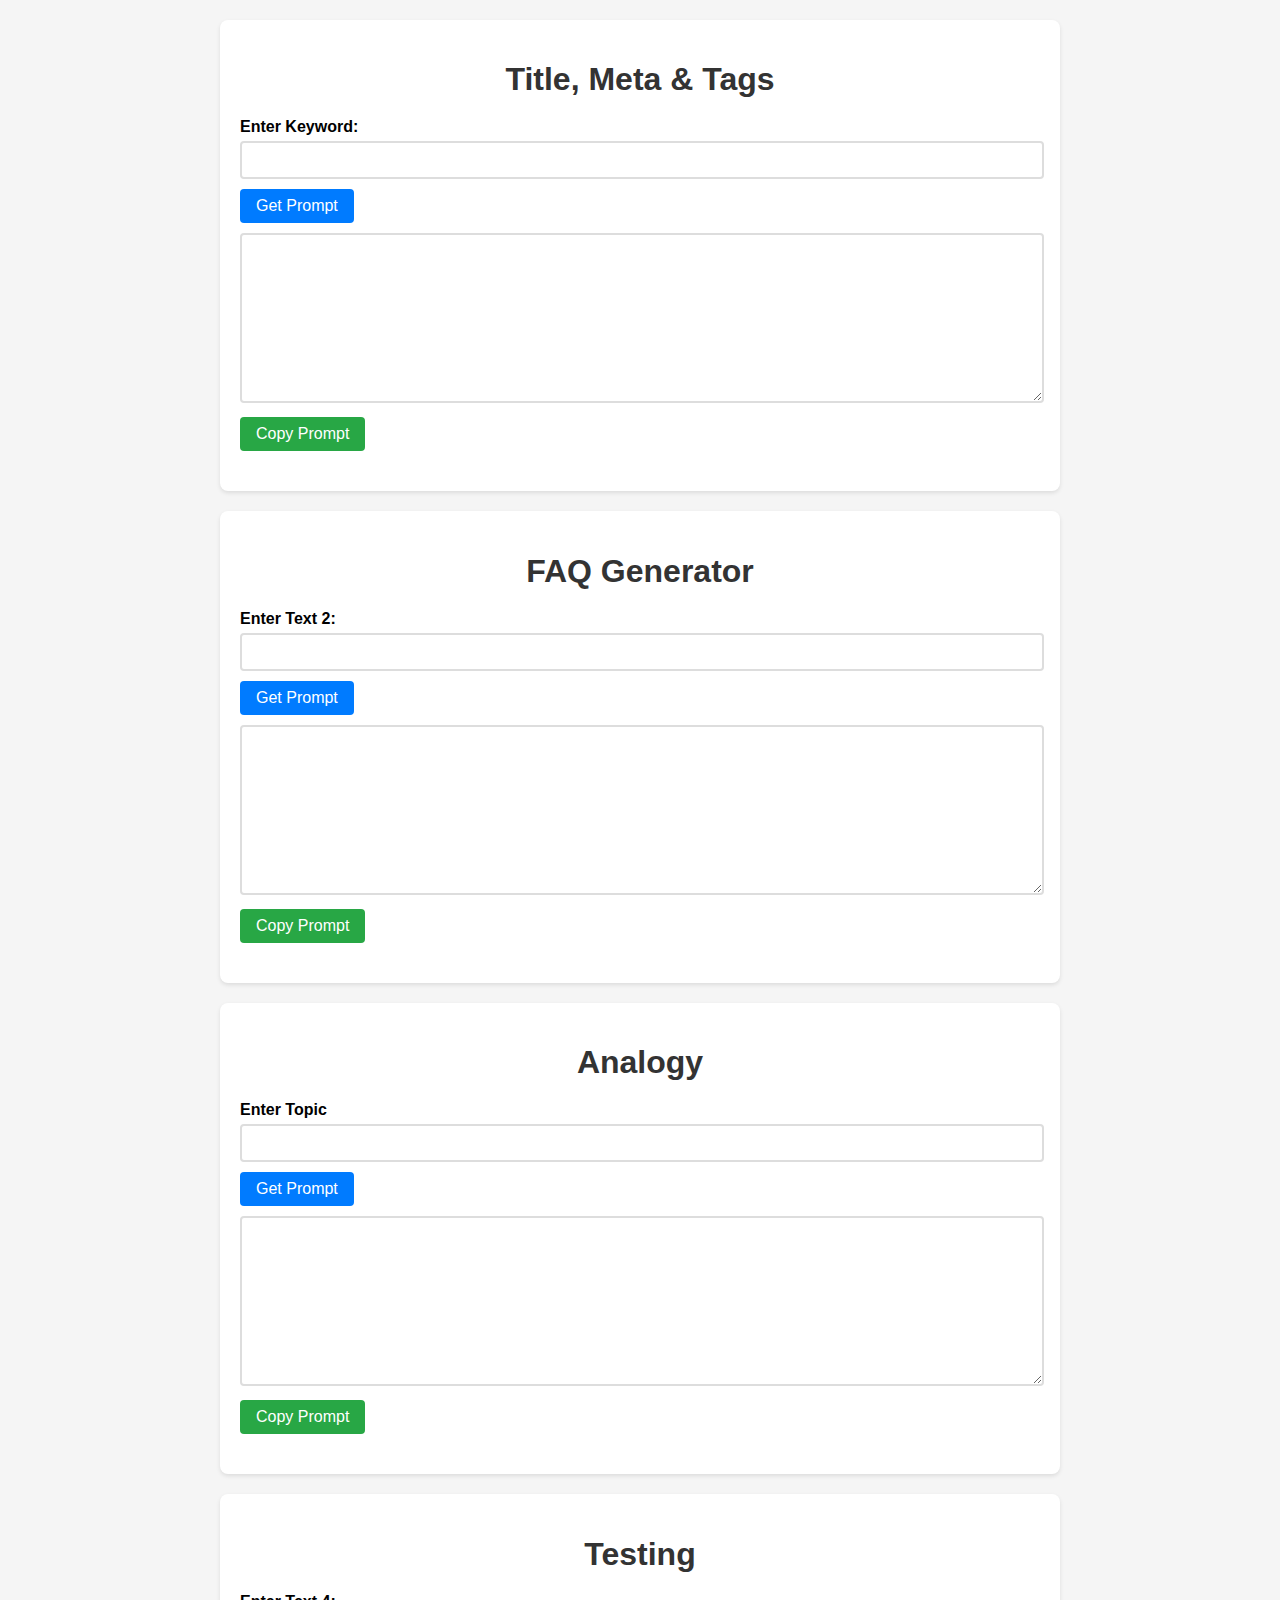
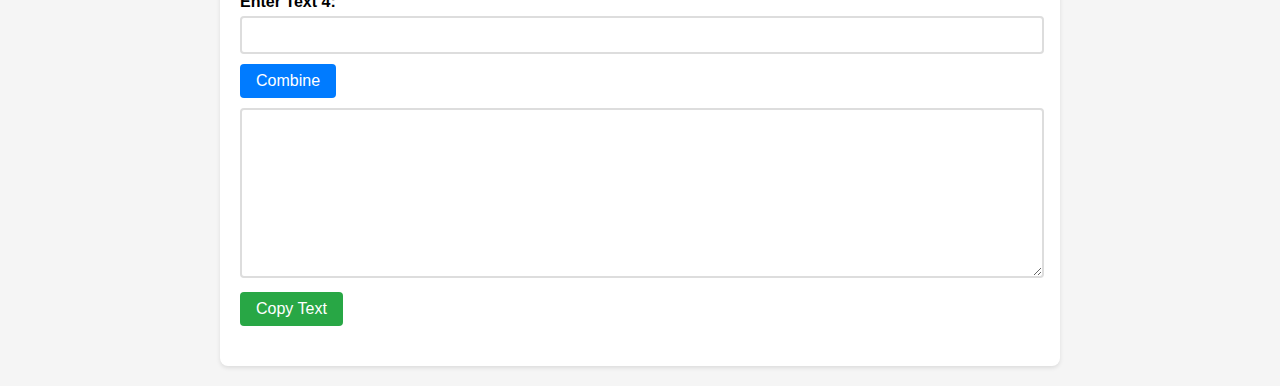
==== BasicBlogPromt/BasicBlogPromt.html @ 075cf1a2 "first commit" ====
<!DOCTYPE html>
<html lang="en">

<head>
    <meta charset="UTF-8">
    <meta name="viewport" content="width=device-width, initial-scale=1.0">
    <title>Input Combiner</title>
    <link rel="stylesheet" href="BasicBlogPromt.css">
</head>

<body>

    <div class="container">
        <h1>Title, Meta & Tags</h1>
        <div class="input-pair">
            <label for="inputText1">Enter Keyword:</label>
            <input type="text" id="inputText1">
            <button class="combine-button">Get Prompt</button>
            <textarea class="output-textarea"></textarea>
            <button class="copy-button">Copy Prompt</button>
            <div class="message"></div>
        </div>
    </div>

    <div class="container">
        <!-- Pair 2 -->
        <h1>FAQ Generator</h1>
        <div class="input-pair">
            <label for="inputText2">Enter Text 2:</label>
            <input type="text" id="inputText2">
            <button class="combine-button">Get Prompt</button>
            <textarea class="output-textarea"></textarea>
            <button class="copy-button">Copy Prompt</button>
            <div class="message"></div>
        </div>
    </div>

    <div class="container">
        <!-- Pair 3 -->
        <h1>Analogy</h1>
        <div class="input-pair">
            <label for="inputText3">Enter Topic</label>
            <input type="text" id="inputText3">
            <button class="combine-button">Get Prompt</button>
            <textarea class="output-textarea"></textarea>
            <button class="copy-button">Copy Prompt</button>
            <div class="message"></div>
        </div>
    </div>

    <div class="container">
        <!-- Pair 4 -->
        <h1>Testing</h1>
        <div class="input-pair">
            <label for="inputText4">Enter Text 4:</label>
            <input type="text" id="inputText4">
            <button class="combine-button">Combine</button>
            <textarea class="output-textarea"></textarea>
            <button class="copy-button">Copy Text</button>
            <div class="message"></div>
        </div>
    </div>

    <script src="BasicBlogPromt.js"></script>
    <script src="./TwoInputFields/TwoInputFields.js"></script>
</body>

</html>
---- BasicBlogPromt/BasicBlogPromt.css ----
body {
    font-family: Arial, sans-serif;
    background-color: #f5f5f5;
    margin: 0;
    padding: 0;
}

.container {
    max-width: 800px;
    margin: 20px auto;
    padding: 20px;
    border-radius: 8px;
    background-color: #fff;
    box-shadow: 0 2px 4px rgba(0, 0, 0, 0.1);
}

h1 {
    text-align: center;
    color: #333;
    margin-bottom: 20px;
}

.input-pair {
    margin-bottom: 20px;
}

label {
    font-weight: bold;
    display: block;
    margin-bottom: 5px;
}

input[type="text"],
textarea {
    width: 98%;
    padding: 8px;
    font-size: 16px;
    border: 2px solid #ddd;
    border-radius: 4px;
    outline: none;
    margin-bottom: 10px;
    resize: none;
}

.combine-button,
.copy-button,
.copyPrompt,
.copy-button1,
.combine-button1,
.getPrompt {
    padding: 8px 16px;
    font-size: 16px;
    color: #fff;
    border: none;
    border-radius: 4px;
    cursor: pointer;
    transition: background-color 0.2s;
}

.combine-button,
.combine-button1,
.getPrompt {
    background-color: #007bff;
    margin-right: 10px;
}

.copy-button,
.copyPrompt,
.copy-button1 {
    background-color: #28a745;
}

.combine-button:hover,
.combine-button1:hover,
.getPrompt:hover,
.copyPrompt:hover,
.copy-button:hover,
.copy-button:hover {
    background-color: #0056b3;
}

.output-textarea,
.outputPrompt,
.output-textarea1 {
    width: 98%;
    height: 150px;
    padding: 8px;
    font-size: 16px;
    margin-top: 10px;
    border: 2px solid #ddd;
    border-radius: 4px;
    resize: vertical;
    outline: none;
}

.message,
.copiedMessage{
    color: #28a745;
    font-size: 14px;
    margin-top: 5px;
}

/* Responsive Styling */
@media only screen and (max-width: 600px) {
    .container {
        max-width: 100%;
        padding: 10px;
    }

    input[type="text"],
    .textarea,
    .output-textarea,
    .output-textarea1 {
        width: 98%;
    }

    .output-textarea,
    .outputPrompt,
    .output-textarea1 {
        height: 120px;
    }
}
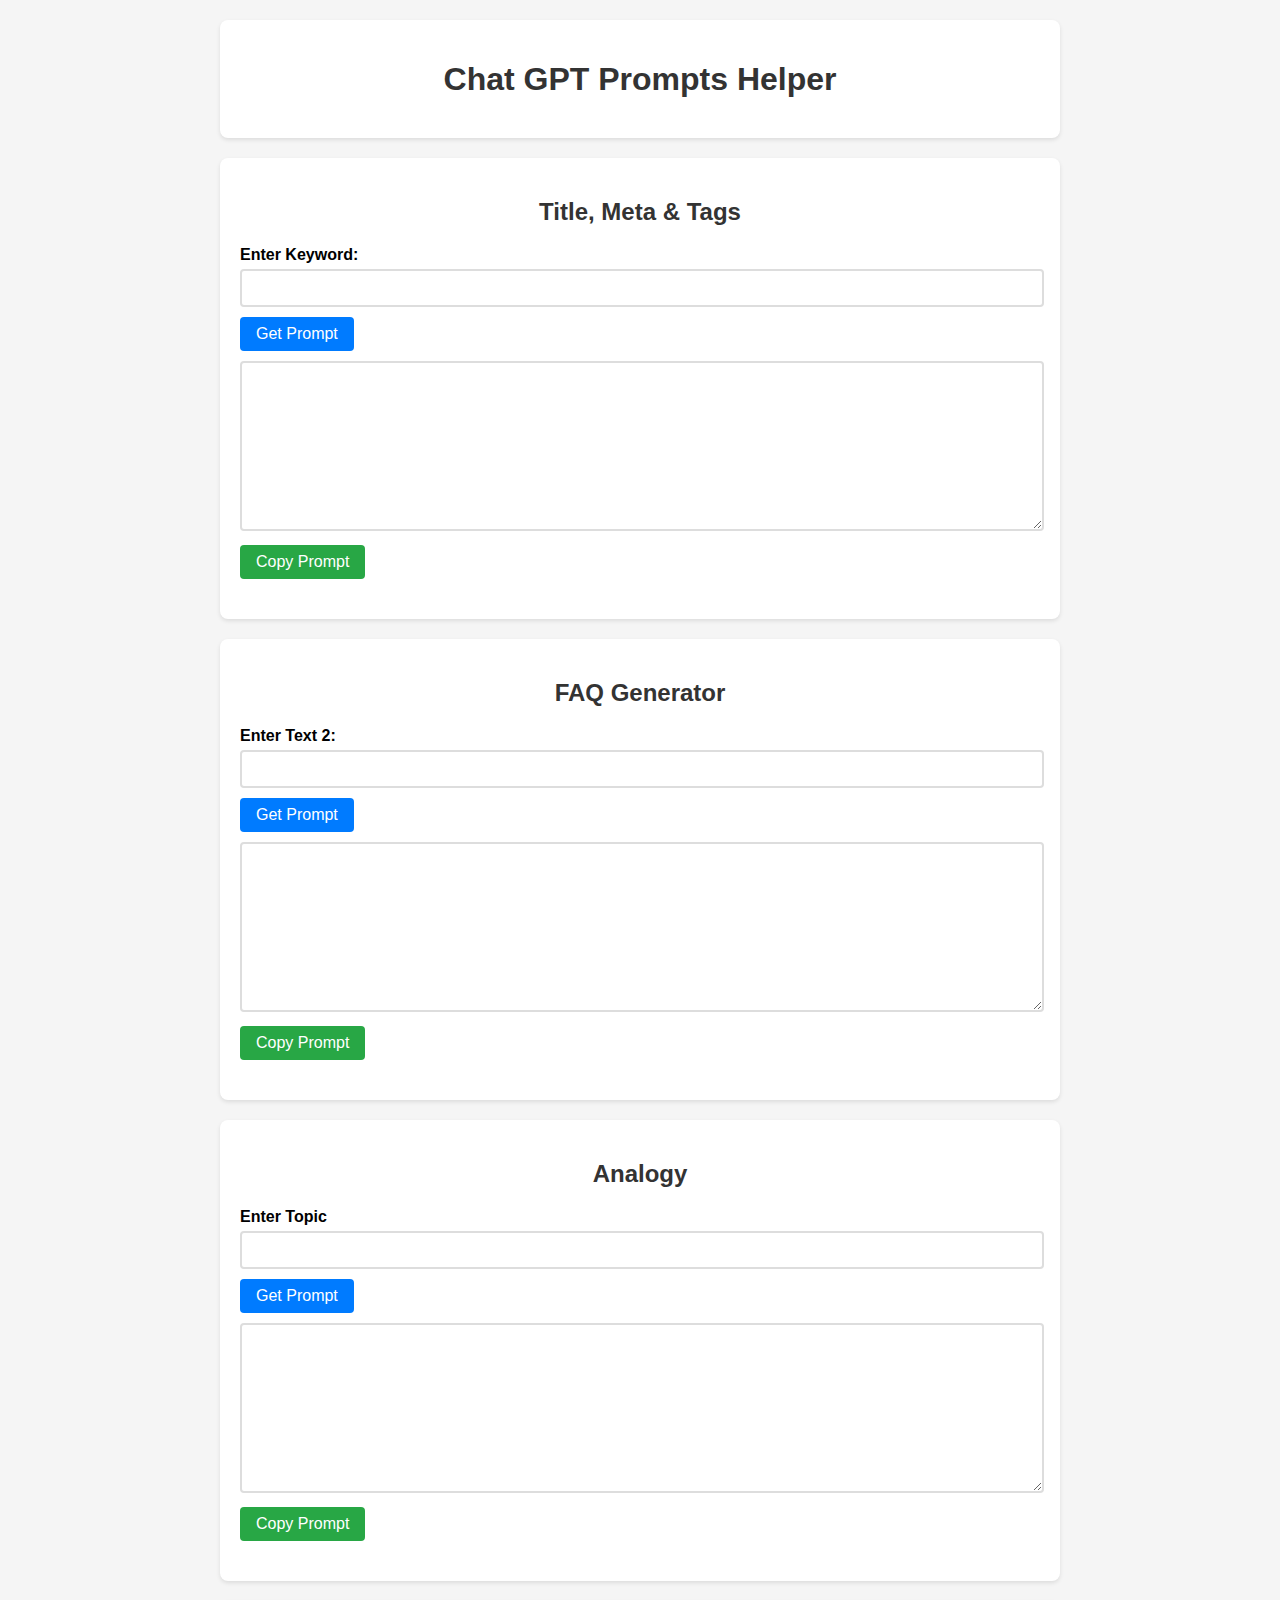
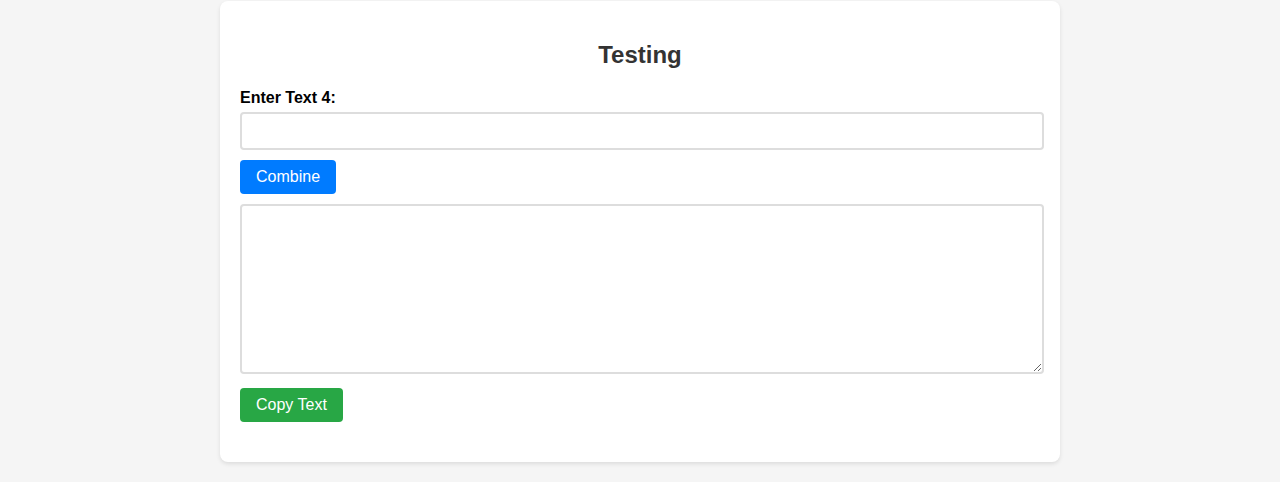
==== commit 6b09a5c1: "Back-to-Home added" ====
--- a/BasicBlogPromt/BasicBlogPromt.html
+++ b/BasicBlogPromt/BasicBlogPromt.html
@@ -4,14 +4,20 @@
 <head>
     <meta charset="UTF-8">
     <meta name="viewport" content="width=device-width, initial-scale=1.0">
-    <title>Input Combiner</title>
+    <title>Blog Post Related Prompt</title>
+    <link rel="icon" type="image/x-icon" href="../Asset/chatgpt-icon.png">
     <link rel="stylesheet" href="BasicBlogPromt.css">
 </head>
 
 <body>
+    <div class="container">
+        <a href="../index.html" class="back-to-home">
+            <h1>Chat GPT Prompts Helper</h1>
+        </a>
+    </div>
 
     <div class="container">
-        <h1>Title, Meta & Tags</h1>
+        <h2>Title, Meta & Tags</h2>
         <div class="input-pair">
             <label for="inputText1">Enter Keyword:</label>
             <input type="text" id="inputText1">
@@ -24,7 +30,7 @@
 
     <div class="container">
         <!-- Pair 2 -->
-        <h1>FAQ Generator</h1>
+        <h2>FAQ Generator</h2>
         <div class="input-pair">
             <label for="inputText2">Enter Text 2:</label>
             <input type="text" id="inputText2">
@@ -37,7 +43,7 @@
 
     <div class="container">
         <!-- Pair 3 -->
-        <h1>Analogy</h1>
+        <h2>Analogy</h2>
         <div class="input-pair">
             <label for="inputText3">Enter Topic</label>
             <input type="text" id="inputText3">
@@ -50,7 +56,7 @@
 
     <div class="container">
         <!-- Pair 4 -->
-        <h1>Testing</h1>
+        <h2>Testing</h2>
         <div class="input-pair">
             <label for="inputText4">Enter Text 4:</label>
             <input type="text" id="inputText4">
@@ -62,7 +68,6 @@
     </div>
 
     <script src="BasicBlogPromt.js"></script>
-    <script src="./TwoInputFields/TwoInputFields.js"></script>
 </body>
 
 </html>--- a/BasicBlogPromt/BasicBlogPromt.css
+++ b/BasicBlogPromt/BasicBlogPromt.css
@@ -14,7 +14,17 @@
     box-shadow: 0 2px 4px rgba(0, 0, 0, 0.1);
 }
 
+.back-to-home{
+    color: black;
+    text-decoration: none;
+}
+
 h1 {
+    text-align: center;
+    color: #333;
+    margin-bottom: 20px;
+}
+h2 {
     text-align: center;
     color: #333;
     margin-bottom: 20px;
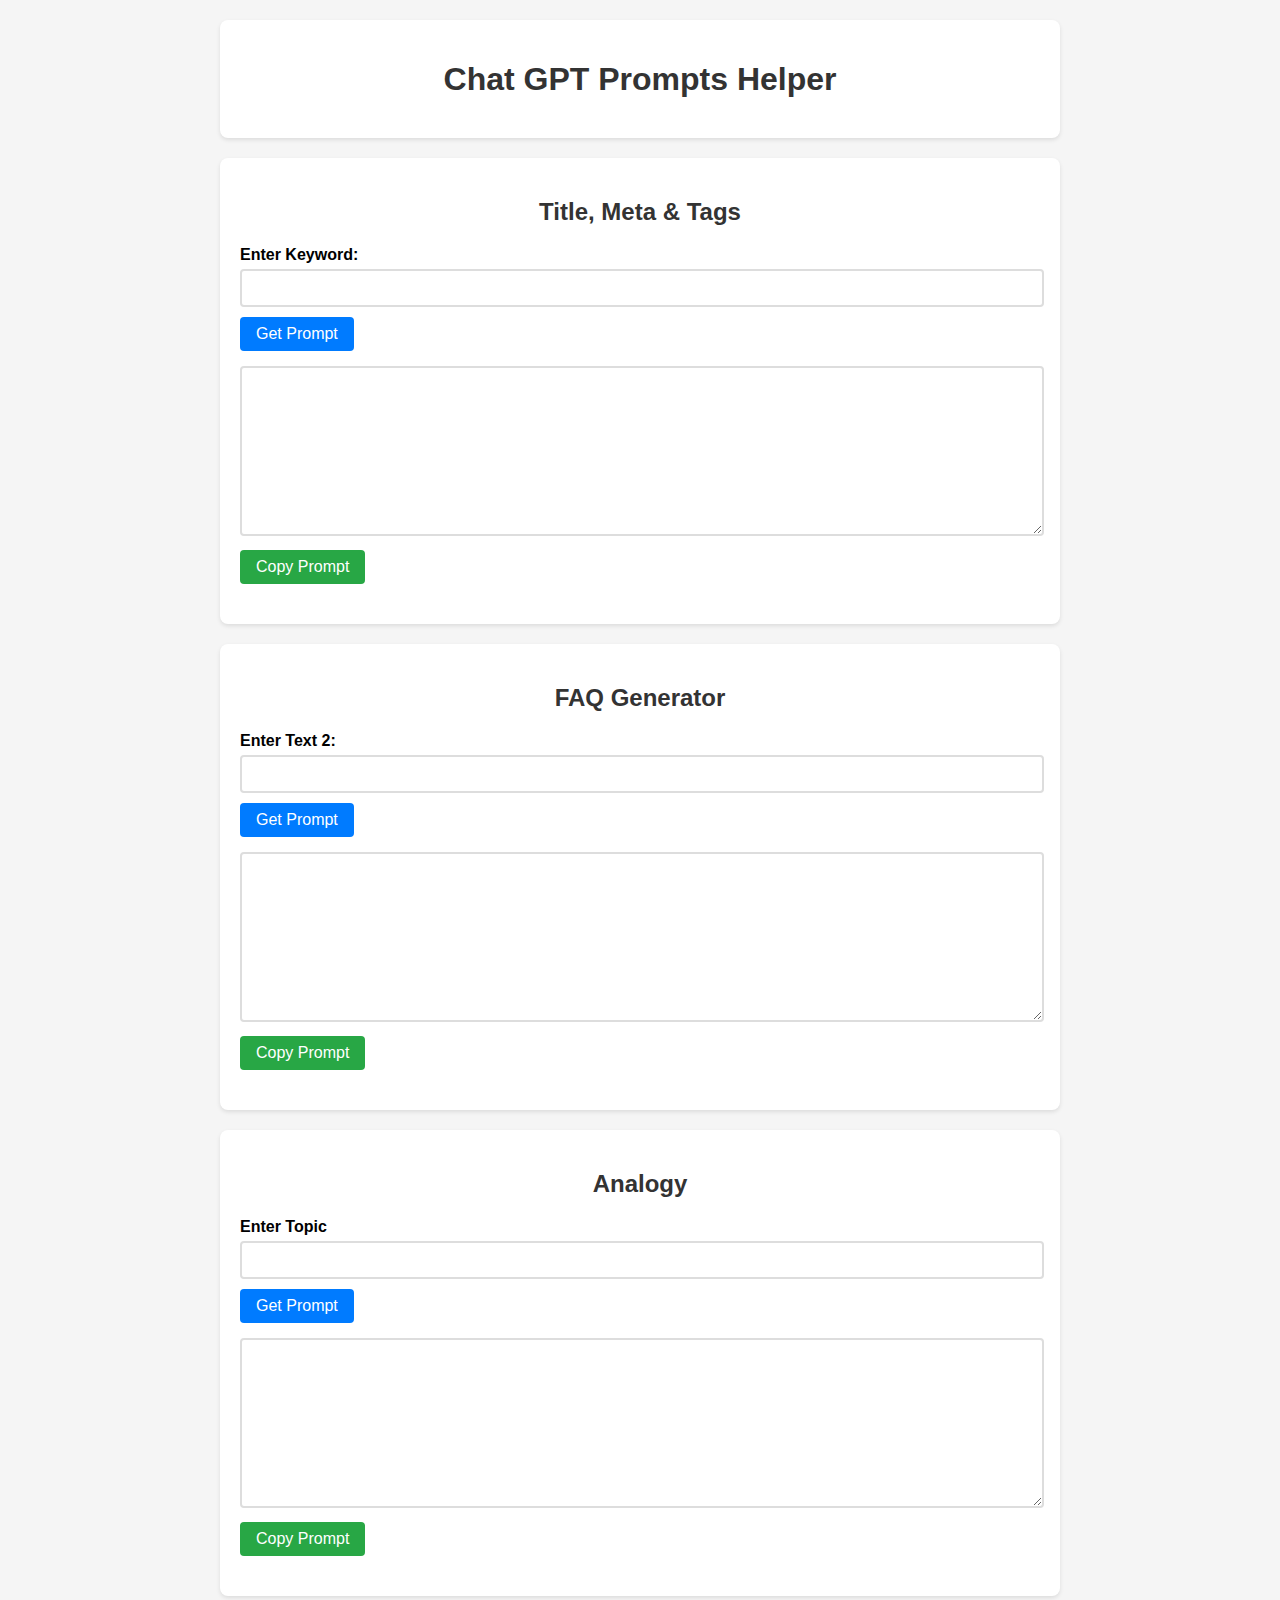
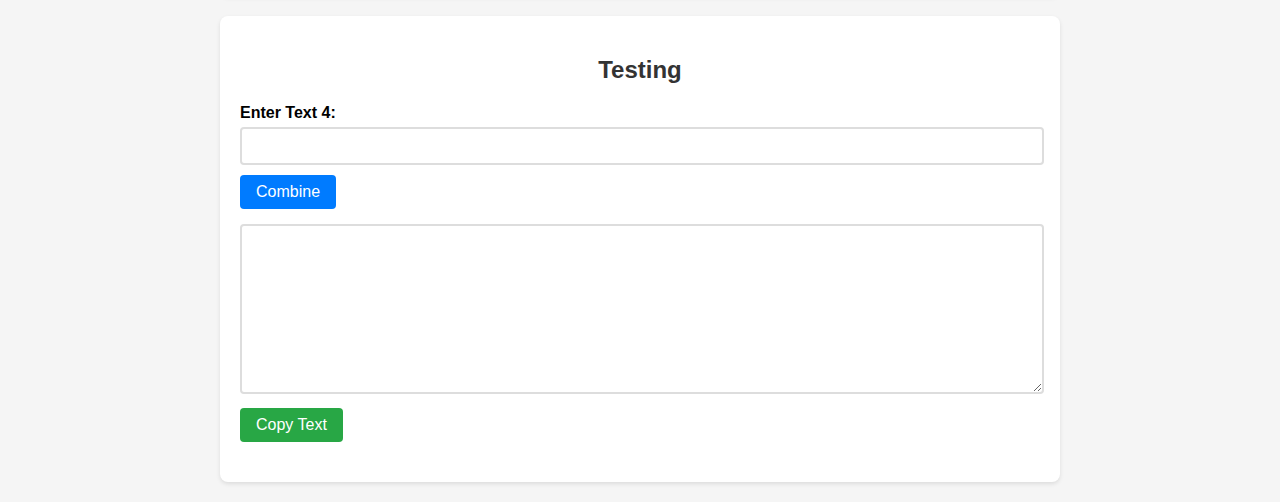
==== commit ad964ad7: "Prompts Updated & Prompt Ready Message Is Added" ====
--- a/BasicBlogPromt/BasicBlogPromt.html
+++ b/BasicBlogPromt/BasicBlogPromt.html
@@ -22,6 +22,7 @@
             <label for="inputText1">Enter Keyword:</label>
             <input type="text" id="inputText1">
             <button class="combine-button">Get Prompt</button>
+            <div class="promptReadyMessage"></div>
             <textarea class="output-textarea"></textarea>
             <button class="copy-button">Copy Prompt</button>
             <div class="message"></div>
@@ -35,6 +36,7 @@
             <label for="inputText2">Enter Text 2:</label>
             <input type="text" id="inputText2">
             <button class="combine-button">Get Prompt</button>
+            <div class="promptReadyMessage"></div>
             <textarea class="output-textarea"></textarea>
             <button class="copy-button">Copy Prompt</button>
             <div class="message"></div>
@@ -48,6 +50,7 @@
             <label for="inputText3">Enter Topic</label>
             <input type="text" id="inputText3">
             <button class="combine-button">Get Prompt</button>
+            <div class="promptReadyMessage"></div>
             <textarea class="output-textarea"></textarea>
             <button class="copy-button">Copy Prompt</button>
             <div class="message"></div>
@@ -61,6 +64,7 @@
             <label for="inputText4">Enter Text 4:</label>
             <input type="text" id="inputText4">
             <button class="combine-button">Combine</button>
+            <div class="promptReadyMessage"></div>
             <textarea class="output-textarea"></textarea>
             <button class="copy-button">Copy Text</button>
             <div class="message"></div>
--- a/BasicBlogPromt/BasicBlogPromt.css
+++ b/BasicBlogPromt/BasicBlogPromt.css
@@ -104,7 +104,8 @@
 }
 
 .message,
-.copiedMessage{
+.copiedMessage,
+.promptReadyMessage{
     color: #28a745;
     font-size: 14px;
     margin-top: 5px;
